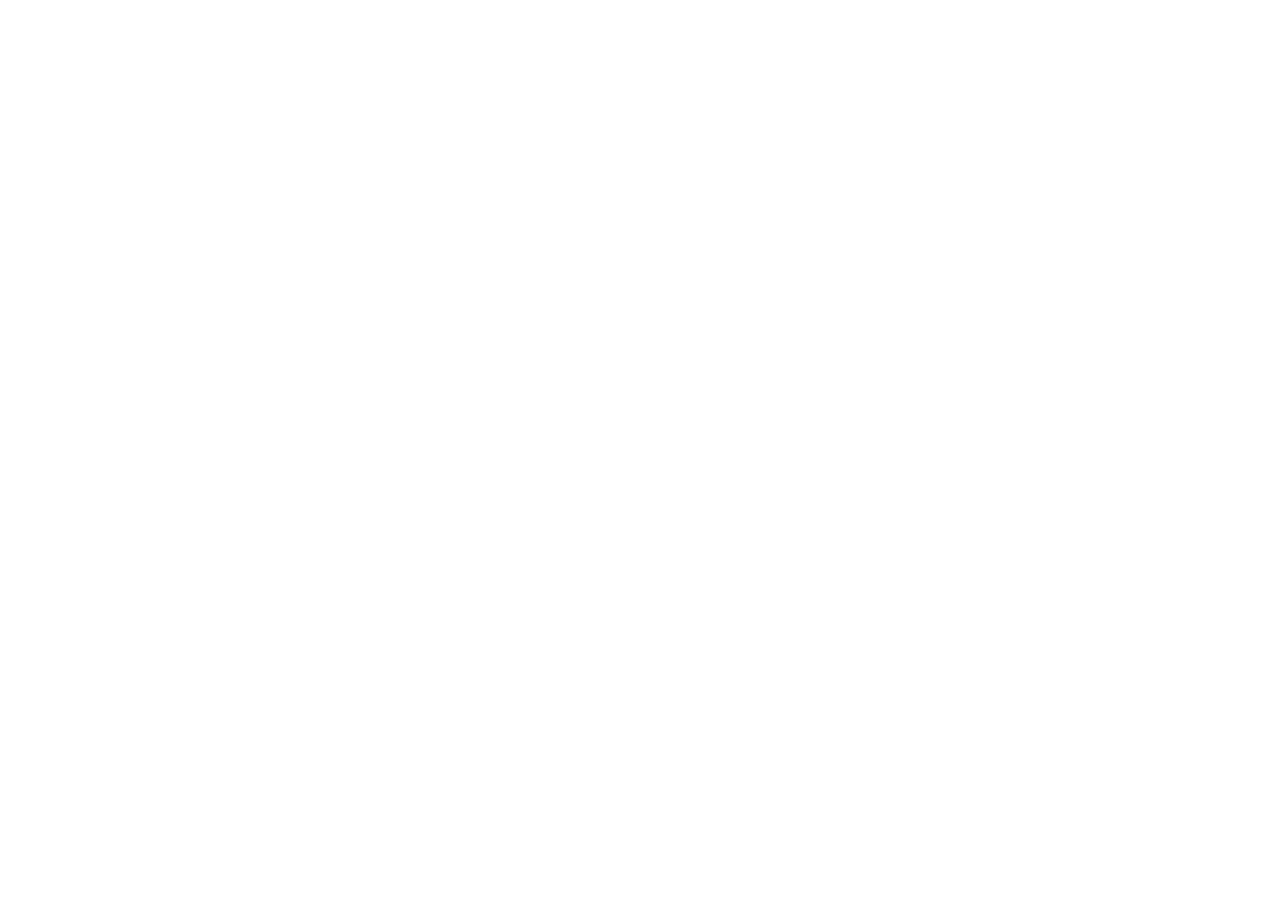
==== index.html @ fe29dc1a "first commit" ====
<!DOCTYPE html>
<html lang="en">

<head>
    <meta charset="UTF-8">
    <meta name="viewport" content="width=device-width, initial-scale=1.0">
    <meta http-equiv="X-UA-Compatible" content="ie=edge">
    <title>Calculadora</title>
    <link rel="stylesheet" href="https://stackpath.bootstrapcdn.com/bootstrap/4.1.3/css/bootstrap.min.css" integrity="sha384-MCw98/SFnGE8fJT3GXwEOngsV7Zt27NXFoaoApmYm81iuXoPkFOJwJ8ERdknLPMO" crossorigin="anonymous">
    <link rel="stylesheet" href="css/style.css">
</head>

<body>

    <script src="https://code.jquery.com/jquery-3.3.1.slim.min.js"></script>
    <script src="https://cdnjs.cloudflare.com/ajax/libs/popper.js/1.14.3/umd/popper.min.js"></script>
    <script src="https://stackpath.bootstrapcdn.com/bootstrap/4.1.3/js/bootstrap.min.js"></script>
    <script src="js/app.js"></script>
</body>

</html>
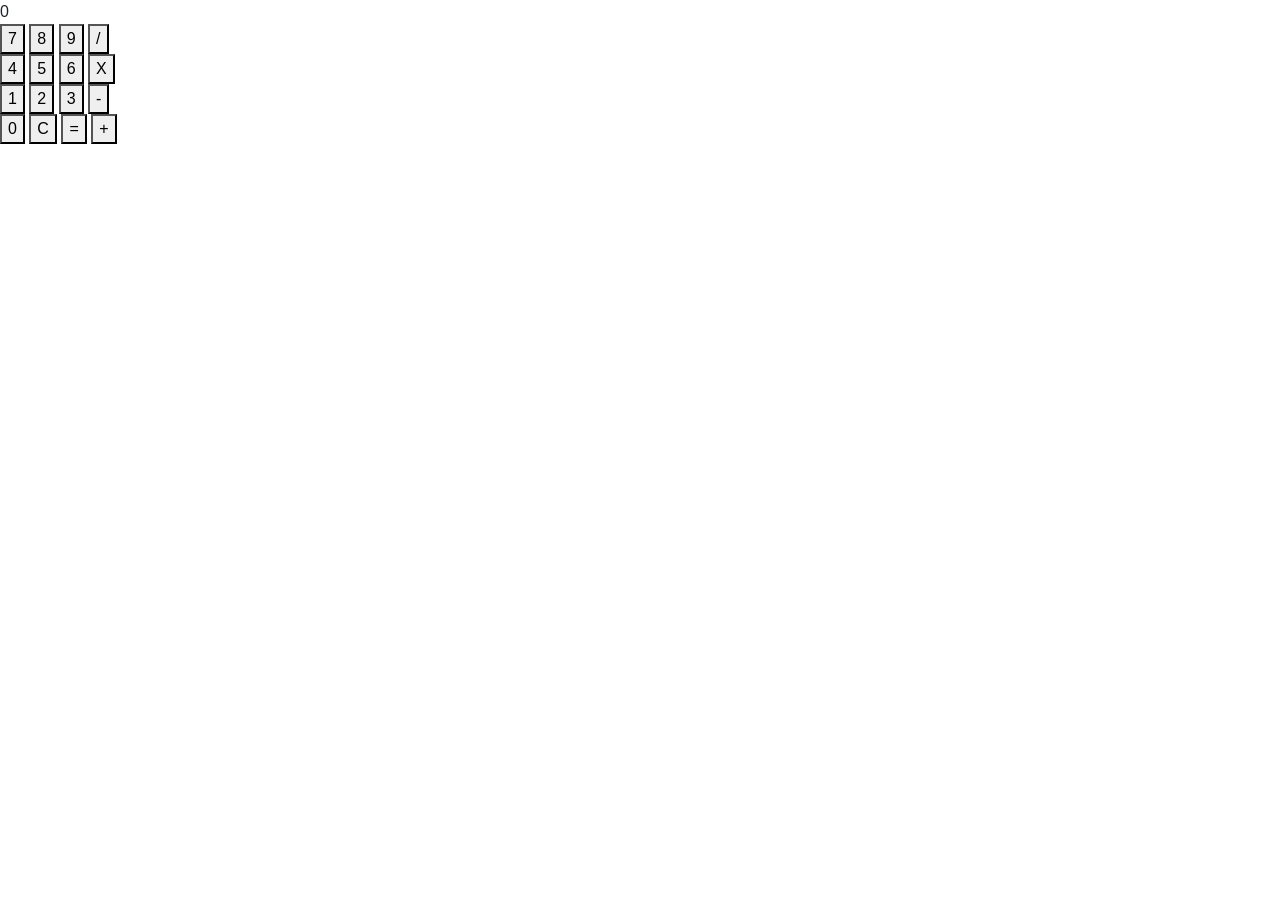
==== commit 5665568e: "estructura basica html" ====
--- a/index.html
+++ b/index.html
@@ -12,6 +12,40 @@
 
 <body>
 
+    <!-- contenedor -->
+
+    <div class="calculator">
+        <div class="calculator-display">
+            <span class="calculator-output">0</span>
+        </div>
+        <div class="calculator-keyboard">
+            <div class="calculator-row">
+                <button class="calculator-key number">7</button>
+                <button class="calculator-key number">8</button>
+                <button class="calculator-key number">9</button>
+                <button class="calculator-key operator">/</button>
+            </div>
+            <div class="calculator-row">
+                <button class="calculator-key number">4</button>
+                <button class="calculator-key number">5</button>
+                <button class="calculator-key number">6</button>
+                <button class="calculator-key operator">X</button>
+            </div>
+            <div class="calculator-row">
+                <button class="calculator-key number">1</button>
+                <button class="calculator-key number">2</button>
+                <button class="calculator-key number">3</button>
+                <button class="calculator-key operator">-</button>
+            </div>
+            <div class="calculator-row">
+                <button class="calculator-key number">0</button>
+                <button class="calculator-key number">C</button>
+                <button class="calculator-key number">=</button>
+                <button class="calculator-key operator">+</button>
+            </div>
+        </div>
+    </div>
+
     <script src="https://code.jquery.com/jquery-3.3.1.slim.min.js"></script>
     <script src="https://cdnjs.cloudflare.com/ajax/libs/popper.js/1.14.3/umd/popper.min.js"></script>
     <script src="https://stackpath.bootstrapcdn.com/bootstrap/4.1.3/js/bootstrap.min.js"></script>
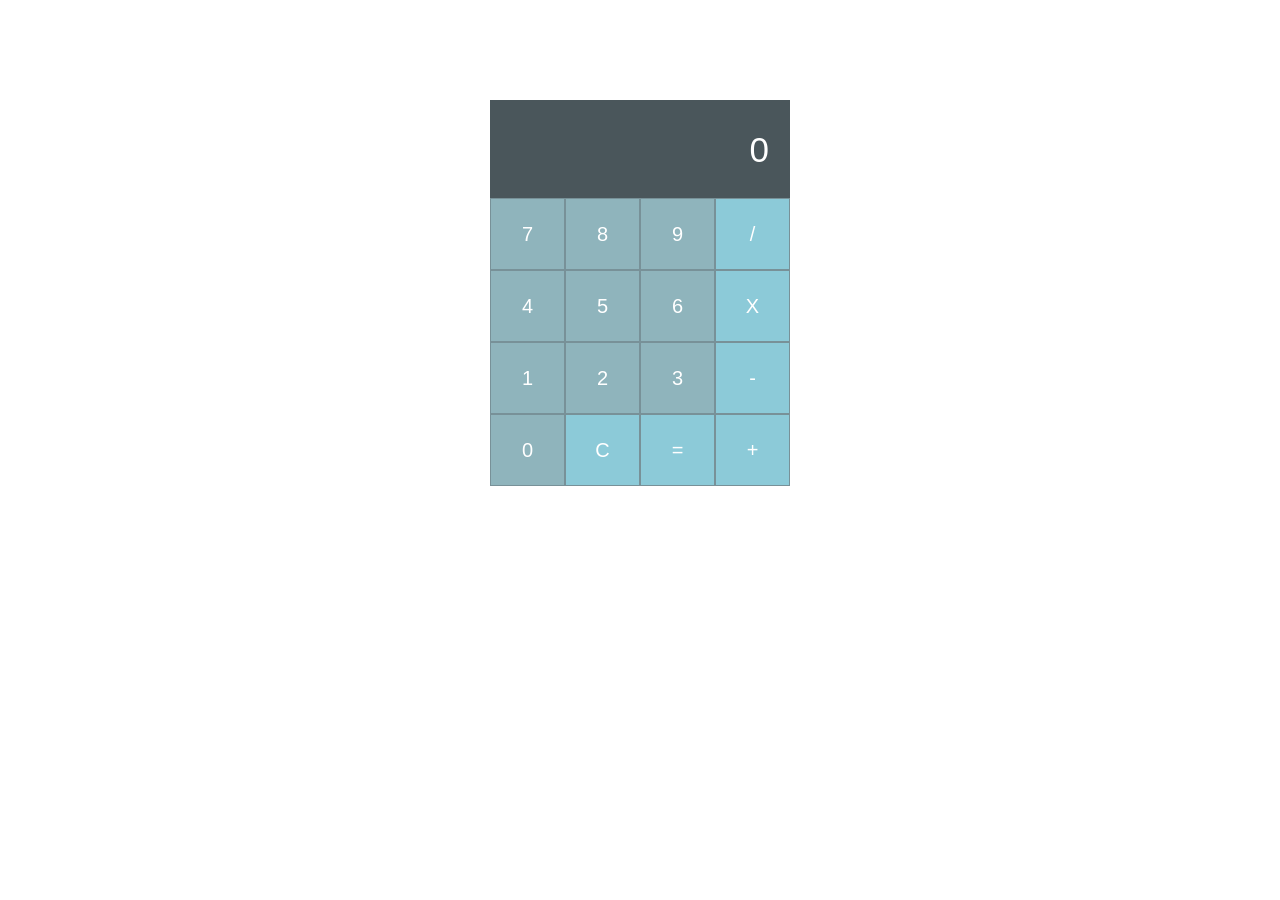
==== commit e42119ba: "estilos" ====
--- a/index.html
+++ b/index.html
@@ -7,40 +7,38 @@
     <meta http-equiv="X-UA-Compatible" content="ie=edge">
     <title>Calculadora</title>
     <link rel="stylesheet" href="https://stackpath.bootstrapcdn.com/bootstrap/4.1.3/css/bootstrap.min.css" integrity="sha384-MCw98/SFnGE8fJT3GXwEOngsV7Zt27NXFoaoApmYm81iuXoPkFOJwJ8ERdknLPMO" crossorigin="anonymous">
-    <link rel="stylesheet" href="css/style.css">
+    <link rel="stylesheet" href="src/css/style.css">
 </head>
 
 <body>
-
     <!-- contenedor -->
-
-    <div class="calculator">
+    <div class="calculator-container">
         <div class="calculator-display">
             <span class="calculator-output">0</span>
         </div>
         <div class="calculator-keyboard">
-            <div class="calculator-row">
+            <div class="calculator-row d-flex justify-content-between">
                 <button class="calculator-key number">7</button>
                 <button class="calculator-key number">8</button>
                 <button class="calculator-key number">9</button>
                 <button class="calculator-key operator">/</button>
             </div>
-            <div class="calculator-row">
+            <div class="calculator-row d-flex justify-content-between">
                 <button class="calculator-key number">4</button>
                 <button class="calculator-key number">5</button>
                 <button class="calculator-key number">6</button>
                 <button class="calculator-key operator">X</button>
             </div>
-            <div class="calculator-row">
+            <div class="calculator-row d-flex justify-content-between">
                 <button class="calculator-key number">1</button>
                 <button class="calculator-key number">2</button>
                 <button class="calculator-key number">3</button>
                 <button class="calculator-key operator">-</button>
             </div>
-            <div class="calculator-row">
+            <div class="calculator- d-flex justify-content-between">
                 <button class="calculator-key number">0</button>
-                <button class="calculator-key number">C</button>
-                <button class="calculator-key number">=</button>
+                <button class="calculator-key operator">C</button>
+                <button class="calculator-key operator">=</button>
                 <button class="calculator-key operator">+</button>
             </div>
         </div>
@@ -49,7 +47,7 @@
     <script src="https://code.jquery.com/jquery-3.3.1.slim.min.js"></script>
     <script src="https://cdnjs.cloudflare.com/ajax/libs/popper.js/1.14.3/umd/popper.min.js"></script>
     <script src="https://stackpath.bootstrapcdn.com/bootstrap/4.1.3/js/bootstrap.min.js"></script>
-    <script src="js/app.js"></script>
+    <script src="src/js/app.js"></script>
 </body>
 
 </html>
--- a/src/css/style.css
+++ b/src/css/style.css
@@ -0,0 +1,51 @@
+* {
+    margin: 0px;
+    padding: 0px;
+    box-sizing: border-box !important;
+}
+
+.calculator-container {
+    width: 300px;
+    height: 386px;
+    background-color: #00162E;
+    margin: auto;
+    margin-top: 100px;
+}
+
+.calculator-display {
+    width: 100%;
+    height: 98px;
+    background-color: #4A565B;
+    border: solid 1px #4A565B;
+    color: #fff;
+    font-size: 35px;
+    font-family: Arial, Helvetica, sans-serif;
+    text-align: right;
+    padding-right: 20px;
+}
+
+.calculator-output {
+    line-height: 98px;
+}
+
+
+/* .calculator-keyboard {}
+
+.calculator-row {} */
+
+.calculator-key {
+    width: calc(100% / 4);
+    height: 72px;
+    border: solid 1px #789198;
+    color: #fff;
+    font-size: 20px;
+    font-family: Arial, Helvetica, sans-serif;
+}
+
+.calculator-key.number {
+    background-color: #8FB4BC;
+}
+
+.calculator-key.operator {
+    background-color: #8CCAD8;
+}
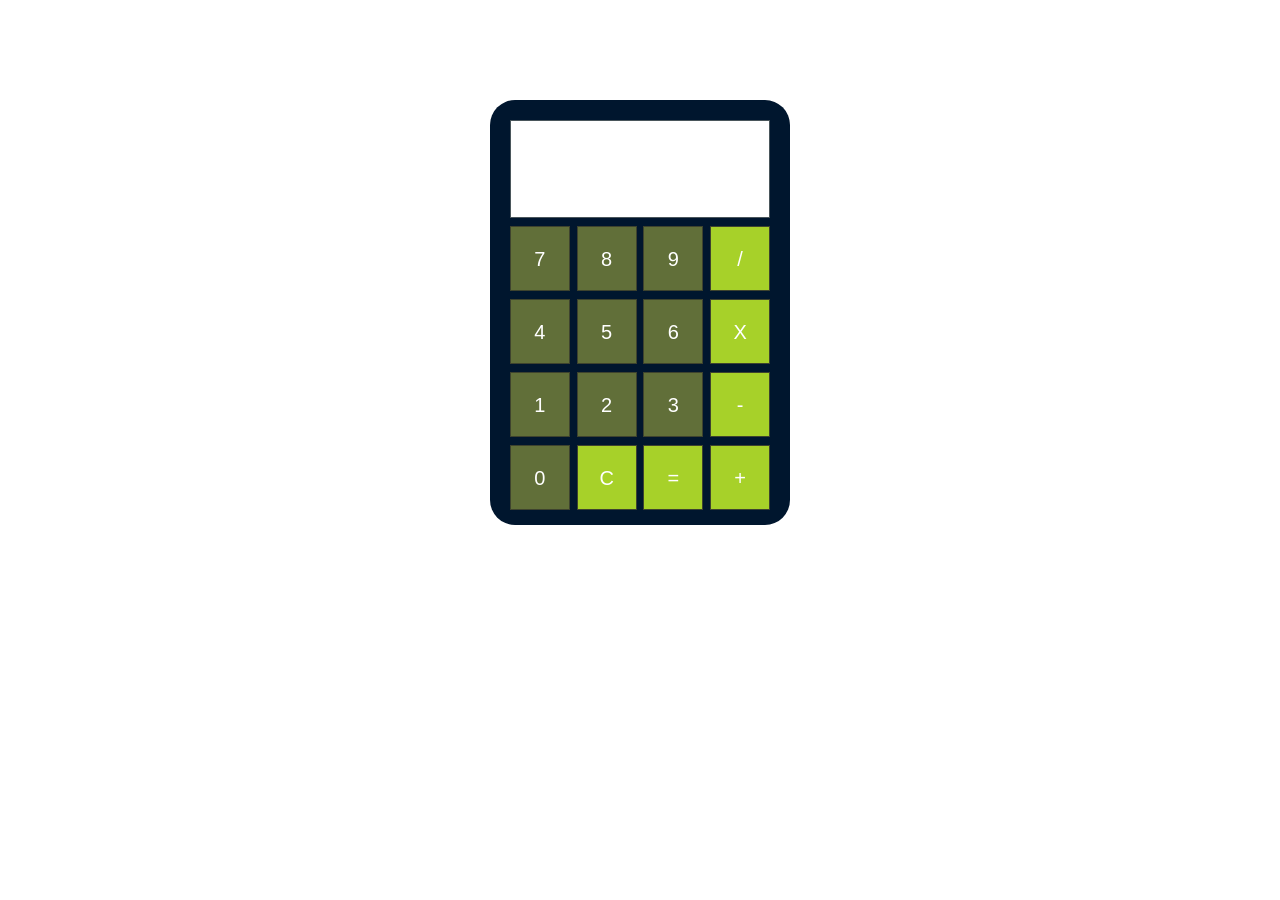
==== commit c5cf523a: "calculadora funcionando" ====
--- a/index.html
+++ b/index.html
@@ -10,44 +10,44 @@
     <link rel="stylesheet" href="src/css/style.css">
 </head>
 
-<body>
+<body onload="init();">
     <!-- contenedor -->
-    <div class="calculator-container">
+    <div class="calculator-container" id="calculator">
         <div class="calculator-display">
-            <span class="calculator-output">0</span>
+            <span class="calculator-output" id="output"></span>
         </div>
         <div class="calculator-keyboard">
             <div class="calculator-row d-flex justify-content-between">
-                <button class="calculator-key number">7</button>
-                <button class="calculator-key number">8</button>
-                <button class="calculator-key number">9</button>
-                <button class="calculator-key operator">/</button>
+                <button class="calculator-key number" id="siete">7</button>
+                <button class="calculator-key number" id="ocho">8</button>
+                <button class="calculator-key number" id="nueve">9</button>
+                <button class="calculator-key operator" id="division">/</button>
             </div>
             <div class="calculator-row d-flex justify-content-between">
-                <button class="calculator-key number">4</button>
-                <button class="calculator-key number">5</button>
-                <button class="calculator-key number">6</button>
-                <button class="calculator-key operator">X</button>
+                <button class="calculator-key number" id="cuatro">4</button>
+                <button class="calculator-key number" id="cinco">5</button>
+                <button class="calculator-key number" id="seis">6</button>
+                <button class="calculator-key operator" id="multiplicacion">X</button>
             </div>
-            <div class="calculator-row d-flex justify-content-between">
-                <button class="calculator-key number">1</button>
-                <button class="calculator-key number">2</button>
-                <button class="calculator-key number">3</button>
-                <button class="calculator-key operator">-</button>
+            <div class="calculator-row d-flex justify-content-between ">
+                <button class="calculator-key number" id="uno">1</button>
+                <button class="calculator-key number" id="dos">2</button>
+                <button class="calculator-key number" id="tres">3</button>
+                <button class="calculator-key operator" id="resta">-</button>
             </div>
-            <div class="calculator- d-flex justify-content-between">
-                <button class="calculator-key number">0</button>
-                <button class="calculator-key operator">C</button>
-                <button class="calculator-key operator">=</button>
-                <button class="calculator-key operator">+</button>
+            <div class="calculator- d-flex justify-content-between ">
+                <button class="calculator-key number" id="cero">0</button>
+                <button class="calculator-key operator" id="reset">C</button>
+                <button class="calculator-key operator" id="igual">=</button>
+                <button class="calculator-key operator" id="suma">+</button>
             </div>
         </div>
     </div>
 
-    <script src="https://code.jquery.com/jquery-3.3.1.slim.min.js"></script>
-    <script src="https://cdnjs.cloudflare.com/ajax/libs/popper.js/1.14.3/umd/popper.min.js"></script>
-    <script src="https://stackpath.bootstrapcdn.com/bootstrap/4.1.3/js/bootstrap.min.js"></script>
-    <script src="src/js/app.js"></script>
+    <script src="https://code.jquery.com/jquery-3.3.1.slim.min.js "></script>
+    <script src="https://cdnjs.cloudflare.com/ajax/libs/popper.js/1.14.3/umd/popper.min.js "></script>
+    <script src="https://stackpath.bootstrapcdn.com/bootstrap/4.1.3/js/bootstrap.min.js "></script>
+    <script src="src/js/app.js "></script>
 </body>
 
 </html>
--- a/src/css/style.css
+++ b/src/css/style.css
@@ -6,16 +6,18 @@
 
 .calculator-container {
     width: 300px;
-    height: 386px;
+    height: 425px;
     background-color: #00162E;
     margin: auto;
     margin-top: 100px;
+    padding: 20px;
+    border-radius: 25px;
 }
 
 .calculator-display {
     width: 100%;
     height: 98px;
-    background-color: #4A565B;
+    background-color: #fff;
     border: solid 1px #4A565B;
     color: #fff;
     font-size: 35px;
@@ -26,6 +28,7 @@
 
 .calculator-output {
     line-height: 98px;
+    color: black;
 }
 
 
@@ -34,18 +37,19 @@
 .calculator-row {} */
 
 .calculator-key {
-    width: calc(100% / 4);
-    height: 72px;
-    border: solid 1px #789198;
+    width: 23%;
+    height: 65px;
+    border: solid 1px #3e432e;
     color: #fff;
     font-size: 20px;
     font-family: Arial, Helvetica, sans-serif;
+    margin-top: 8px;
 }
 
 .calculator-key.number {
-    background-color: #8FB4BC;
+    background-color: #616f39;
 }
 
 .calculator-key.operator {
-    background-color: #8CCAD8;
+    background-color: #a7d129;
 }
